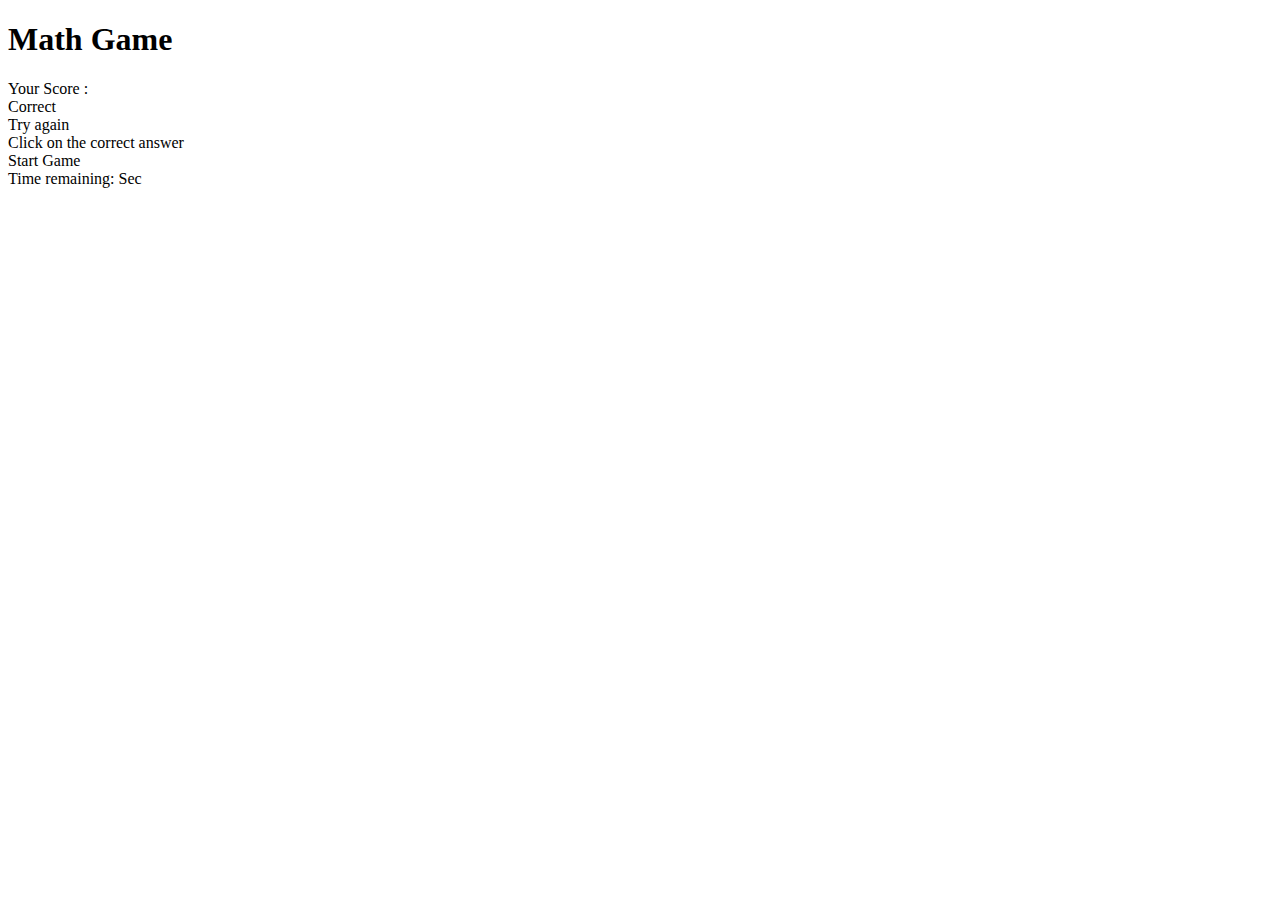
==== index.html @ adfa2d3c "first commit" ====
<!DOCTYPE html>
<html>
  <head>
    <meta charset="utf-8">
    <meta http-equiv="X-UA-Compatible" content="IE=edge">
    <meta name="viewport" content="width=device-width, initial-scale=1">
    <title>Math Game</title>
    <link rel="stylesheet" href="src/styles/main.css">
  </head>
<body>
    
  <h1>Math Game</h1>
  <div id="mainBox">
      <div id="scoreBox">
        Your Score : <span id="scorevalue"></span>
      </div>
    
    <div id="correctBox">Correct</div>
    <div id="wrongBox">Try again</div>
    <div id="questionBox"> </div>
    <div id="instructionBox">Click on the correct answer</div>
    <div id="choiceBox">
        <div id="box1" class="box"></div>
        <div id="box2" class="box"></div>
        <div id="box3" class="box"></div>
        <div id="box4" class="box"></div>
    </div>
    <div id="startresetBox">Start Game</div>
    <div id="timeremainingBox">Time remaining: <span id="timeremainingvalue"></span>Sec
    </div>
    <div id="gameOverBox">
    </div>
    </div>

    <script src="src/scripts/main.js"></script>
</body>
</html>
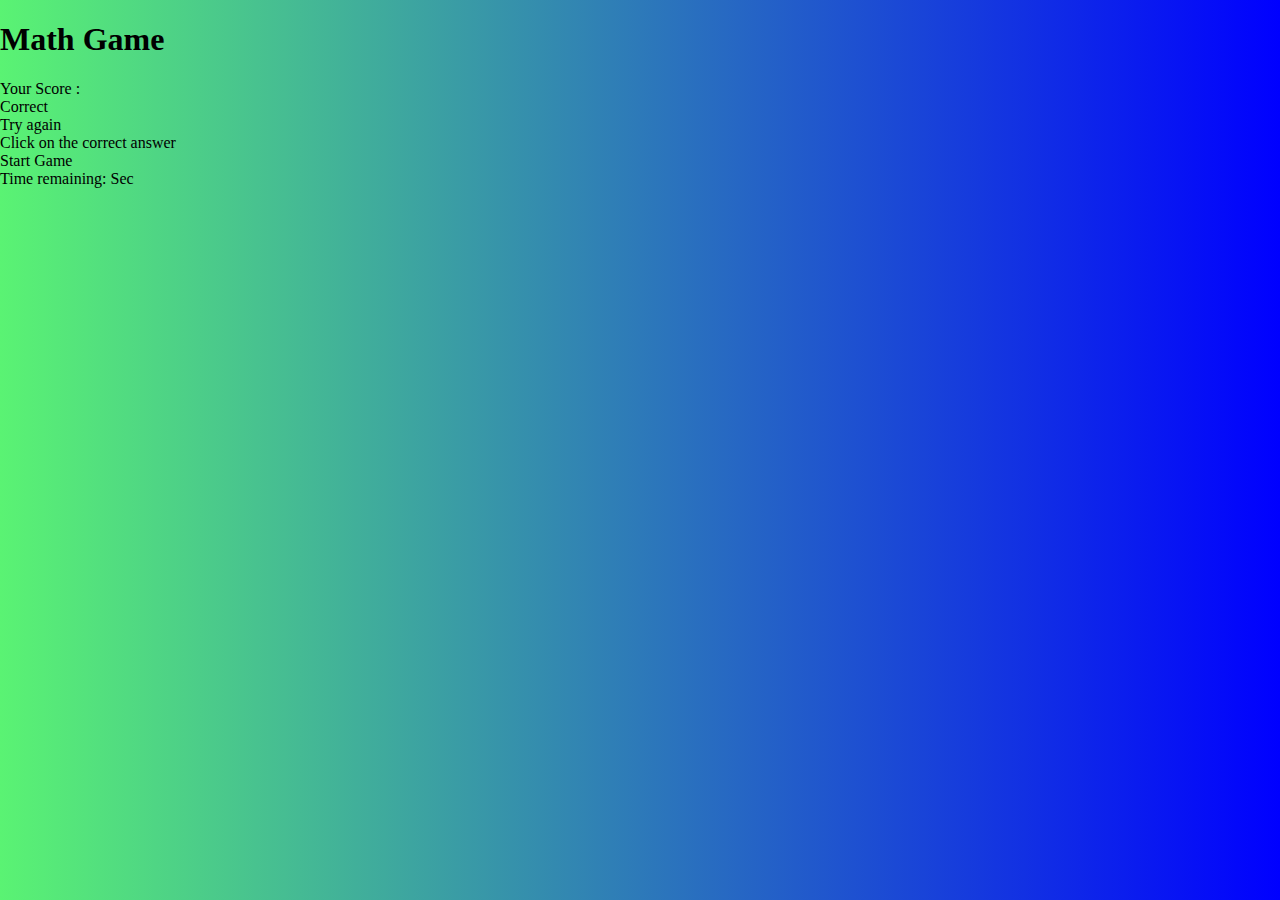
==== commit 3f5aa6c5: "css file" ====
--- a/index.html
+++ b/index.html
@@ -5,7 +5,7 @@
     <meta http-equiv="X-UA-Compatible" content="IE=edge">
     <meta name="viewport" content="width=device-width, initial-scale=1">
     <title>Math Game</title>
-    <link rel="stylesheet" href="src/styles/main.css">
+    <link rel="stylesheet" type=text/css href="math.css">
   </head>
 <body>
     
--- a/math.css
+++ b/math.css
@@ -0,0 +1,10 @@
+/* *{
+
+} */
+
+body {
+    padding: 0;
+    margin: 0;
+    background: linear-gradient(to right, rgb(90, 243, 115), blue);
+
+}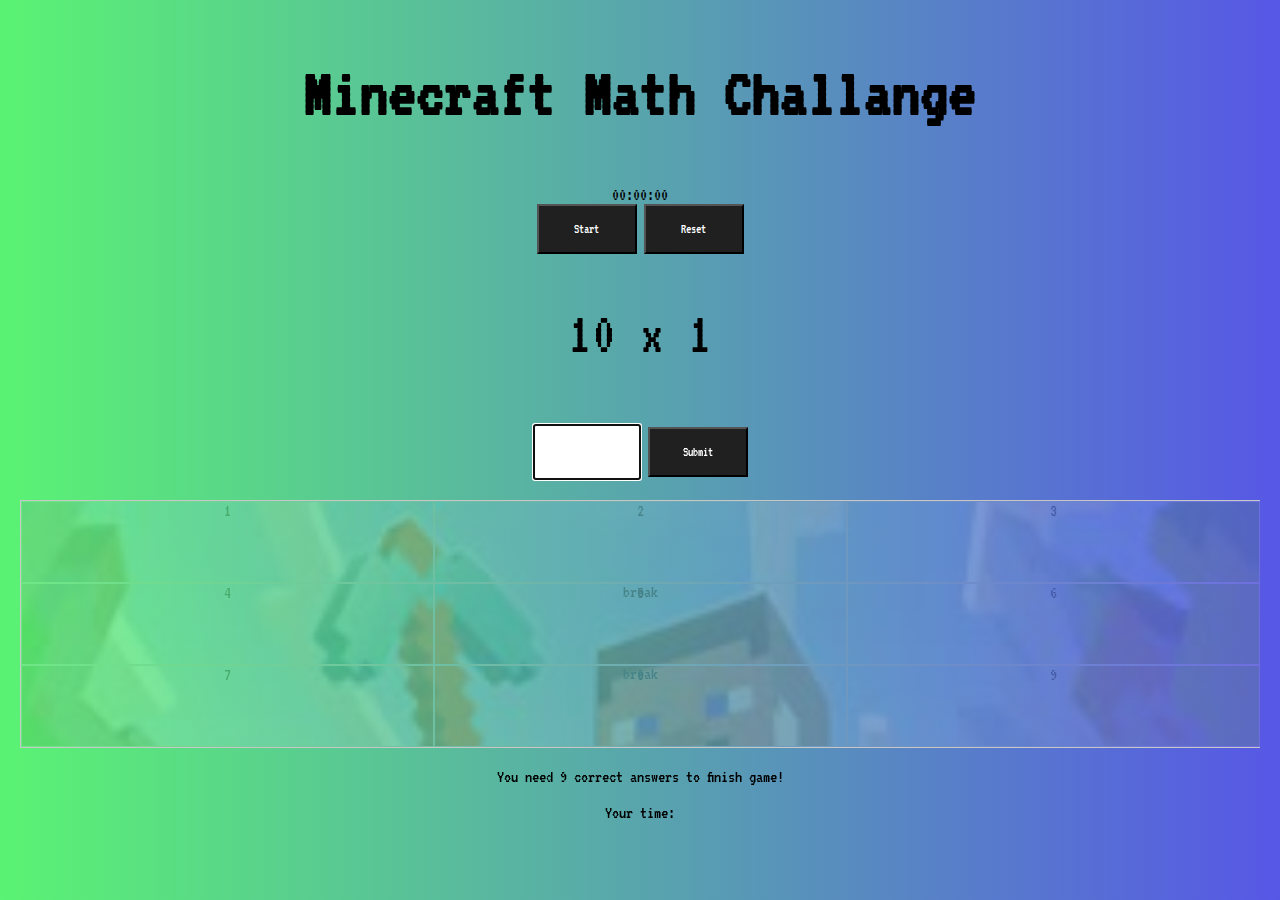
==== commit f65f90d9: "smal changes" ====
--- a/index.html
+++ b/index.html
@@ -6,33 +6,63 @@
     <meta name="viewport" content="width=device-width, initial-scale=1">
     <title>Math Game</title>
     <link rel="stylesheet" type=text/css href="math.css">
+    <link rel="preconnect" href="https://fonts.gstatic.com">
+    <link href="https://fonts.googleapis.com/css2?family=VT323&display=swap" rel="stylesheet">
   </head>
 <body>
     
-  <h1>Math Game</h1>
-  <div id="mainBox">
-      <div id="scoreBox">
-        Your Score : <span id="scorevalue"></span>
-      </div>
-    
-    <div id="correctBox">Correct</div>
-    <div id="wrongBox">Try again</div>
-    <div id="questionBox"> </div>
-    <div id="instructionBox">Click on the correct answer</div>
-    <div id="choiceBox">
-        <div id="box1" class="box"></div>
-        <div id="box2" class="box"></div>
-        <div id="box3" class="box"></div>
-        <div id="box4" class="box"></div>
-    </div>
-    <div id="startresetBox">Start Game</div>
-    <div id="timeremainingBox">Time remaining: <span id="timeremainingvalue"></span>Sec
-    </div>
-    <div id="gameOverBox">
-    </div>
-    </div>
+<h2>Minecraft Math Challange</h2>
 
-    <script src="src/scripts/main.js"></script>
+<div id="mathChallang">
+
+  
+  <div class="stopWatch">
+  <div id="displayTime">00:00:00</div>
+  </div>
+
+  <button id="startTime">Start</button>
+  <button id="startOver">Reset</button>
+
+  
+  
+  
+  <p id="someMath"></p> 
+
+
+<form action="text" id="formMath">
+  <input type="text" id="someAnswer" autocomplete="off"/>
+  <button id ="submitAnswer">Submit</button>
+</form>
+
+
+<div class="container">
+<div class ="boxes">
+    <div class="box">1</div>
+    <div class="box">2</div>
+    <div class="box">3</div>
+    <div class="break">break</div>
+    <div class="box">4</div>
+    <div class="box">5</div>
+    <div class="box">6</div>
+    <div class="break">break</div>
+    <div class="box">7</div>
+    <div class="box">8</div>
+    <div class="box">9</div>
+</div>
+
+<div id ="innerImage"></div>
+</div>
+
+<p>You need <span id="pointsNeeded">9</span> correct answers to finish game!</p>
+
+<p>Your time:</p>
+</div>
+
+
+
+
+
 </body>
+<script src="math.js"></script>
 </html>
 
--- a/math.css
+++ b/math.css
@@ -1,10 +1,96 @@
-/* *{
-
-} */
+* {
+    font-family: 'VT323', monospace;
+    text-align: center;
+}
 
 body {
     padding: 0;
     margin: 0;
-    background: linear-gradient(to right, rgb(90, 243, 115), blue);
+    font-size: large;
+    background: linear-gradient(to right, rgb(90, 243, 115), rgb(87, 87, 230));
+}
 
-}+h2 {
+    font-size: 70px;
+}
+
+
+#stopWatch {
+    font-size: 60px;
+    text-align: center;
+    margin-top: 10px;
+    
+    :not(:last-child):after {
+        content: ':';
+    }
+
+}
+
+
+#someMath{
+    font-size: 60px;
+    margin-top: 50px;
+}
+
+input{
+width: 100px;
+height: 50px;
+}
+
+button{
+    width: 100px;
+    height: 50px;
+    border: 3px soldi white;
+    background: #202020;
+    color: white;
+    cursor: pointer;
+    outline: none;
+}
+
+.boxes {
+    display: flex;
+    flex-wrap: wrap;
+    /* width: 100%; */
+    height:100%;
+    background: url("minecraft.jpg") no-repeat ;
+    opacity: 0.2;
+    background-size: 100%;
+}
+
+.box {
+    /* margin: 30px; */
+    height: 80px;
+    width: 80px;
+    flex-direction: row; 
+    border: 1px solid #c7c7c7;
+    flex:1;
+    
+}
+
+.container{
+    position: relative;
+    border: 1px solid #c7c7c7;
+    border-right: none;
+    flex-wrap: wrap;
+    margin:20px;
+} 
+
+.break{
+    flex-basis: 100%;
+    height: 0;
+}
+
+#innerImage{
+    position:absolute;
+    top: 0;
+    bottom: 0;
+    width: 100%;
+    height:100%;
+    background: url("minecraft.jpg") no-repeat;
+    background-size: 100%;
+    transform: scaleX(0);
+    transform-origin: left;
+    transition: transform .2s ease-out;
+
+}
+
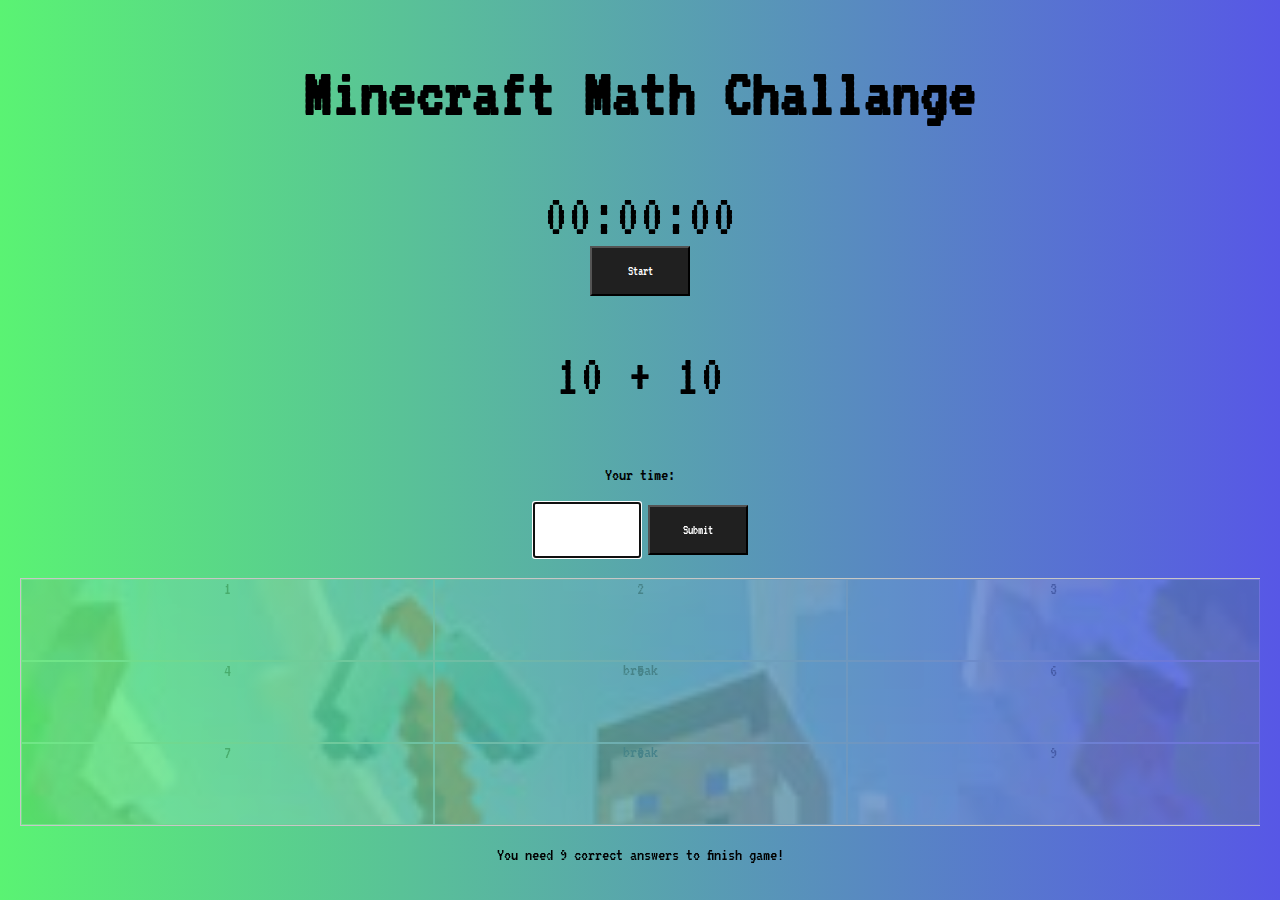
==== commit 84a86fc9: "stopWatch works" ====
--- a/index.html
+++ b/index.html
@@ -13,30 +13,34 @@
     
 <h2>Minecraft Math Challange</h2>
 
+
 <div id="mathChallang">
-
-  
   <div class="stopWatch">
   <div id="displayTime">00:00:00</div>
-  </div>
+</div>
 
-  <button id="startTime">Start</button>
-  <button id="startOver">Reset</button>
+  <button style="display:block" id ="startTime" onclick ="gameOn()">Start</button>
 
-  
-  
-  
   <p id="someMath"></p> 
+
+  <p>Your time:<span id="stopTime"></span></p>
+
 
 
 <form action="text" id="formMath">
   <input type="text" id="someAnswer" autocomplete="off"/>
-  <button id ="submitAnswer">Submit</button>
+  
+  <button id ="
+  ">Submit</button>
 </form>
+
+
+<button style="display:none" id="tryAgain" onclick="newGame()">Try again?</button>
 
 
 <div class="container">
 <div class ="boxes">
+
     <div class="box">1</div>
     <div class="box">2</div>
     <div class="box">3</div>
@@ -53,9 +57,8 @@
 <div id ="innerImage"></div>
 </div>
 
-<p>You need <span id="pointsNeeded">9</span> correct answers to finish game!</p>
+<p>You need <span id="minPoints">9</span> correct answers to finish game!</p>
 
-<p>Your time:</p>
 </div>
 
 
--- a/math.css
+++ b/math.css
@@ -1,6 +1,7 @@
 * {
     font-family: 'VT323', monospace;
     text-align: center;
+    
 }
 
 body {
@@ -15,17 +16,15 @@
 }
 
 
-#stopWatch {
+.stopWatch {
     font-size: 60px;
     text-align: center;
     margin-top: 10px;
-    
-    :not(:last-child):after {
-        content: ':';
-    }
-
 }
-
+#startTime {
+    margin-left: auto;
+    margin-right: auto;
+}
 
 #someMath{
     font-size: 60px;
@@ -35,6 +34,11 @@
 input{
 width: 100px;
 height: 50px;
+}
+
+#tryAgain{
+    margin-left: auto;
+    margin-right: auto;
 }
 
 button{
@@ -50,7 +54,6 @@
 .boxes {
     display: flex;
     flex-wrap: wrap;
-    /* width: 100%; */
     height:100%;
     background: url("minecraft.jpg") no-repeat ;
     opacity: 0.2;
@@ -58,7 +61,6 @@
 }
 
 .box {
-    /* margin: 30px; */
     height: 80px;
     width: 80px;
     flex-direction: row; 
